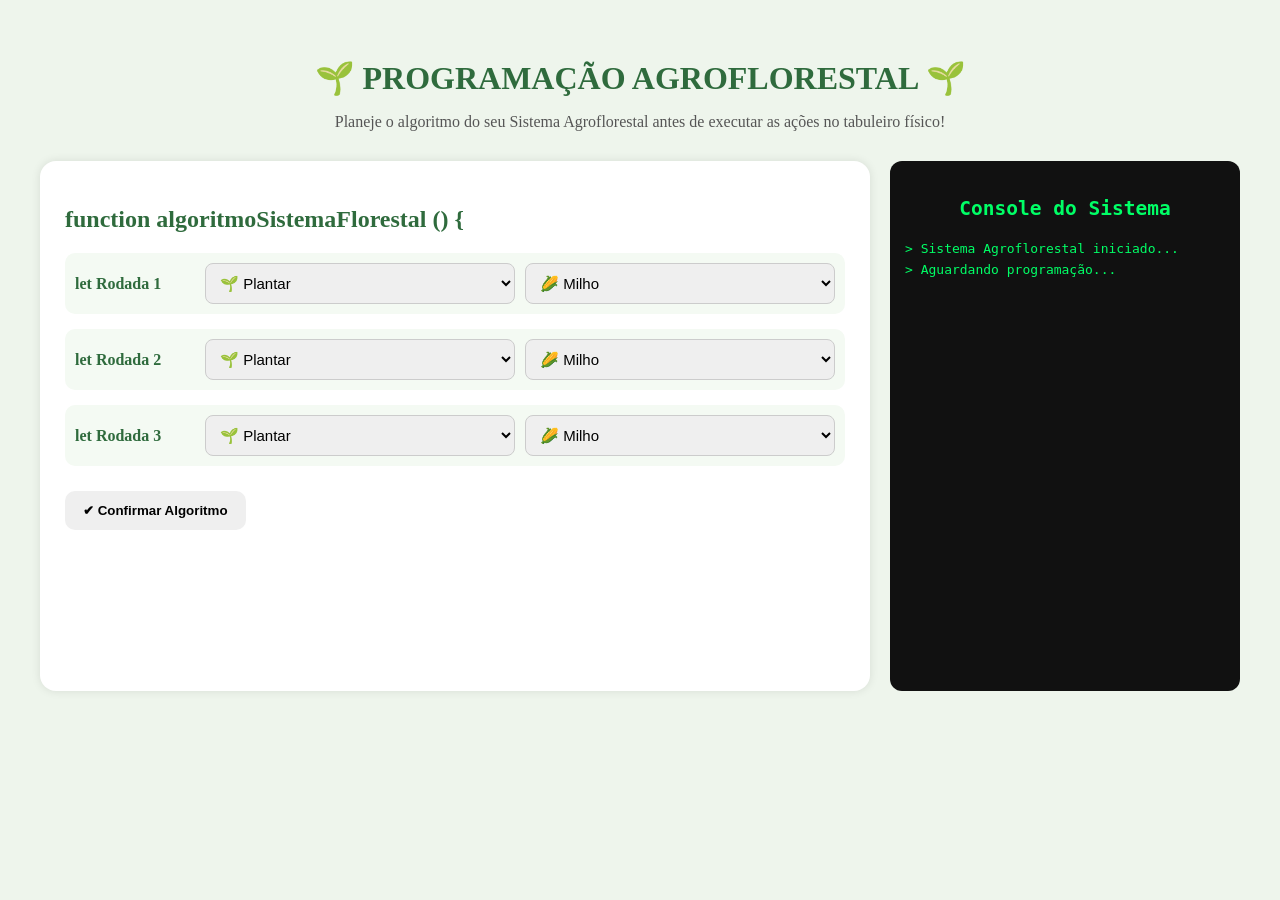
==== jogo.html @ f7e39d32 "primeira-versao" ====
<!DOCTYPE html>
<html lang="en">

<head>
    <meta charset="UTF-8">
    <meta name="viewport" content="width=, initial-scale=1.0">
    <title>Document</title>
    <link rel="stylesheet" href="jogo.css">
</head>

<body>
    <h1>🌱 PROGRAMAÇÃO AGROFLORESTAL 🌱</h1>

    <p class="subtitulo">
        Planeje o algoritmo do seu Sistema Agroflorestal antes de executar as ações no tabuleiro físico!
    </p>

    <div class="container">


        <div class="painel">

            <h2>function algoritmoSistemaFlorestal () {</h2>

            <div class="algoritmo">


                <div class="linha" id="linha0">

                    <div class="rodada">
                        let Rodada 1
                    </div>

                    <select id="acao0">
                        <option value="Plantar">🌱 Plantar</option>
                        <option value="Integrar">👩‍🌾 Integrar</option>
                    </select>

                    <select id="carta0">
                        <option value="Milho">🌽 Milho</option>
                        <option value="Soja">🫘 Soja</option>
                        <option value="Árvore">🌳 Árvore</option>
                        <option value="Vaca">🐄 Vaca</option>
                        <option value="Galinha">🐔 Galinha</option>
                    </select>

                </div>


                <div class="linha" id="linha1">

                    <div class="rodada">
                        let Rodada 2
                    </div>

                    <select id="acao1">
                        <option value="Plantar">🌱 Plantar</option>
                        <option value="Integrar">👩‍🌾 Integrar</option>
                    </select>

                    <select id="carta1">
                        <option value="Milho">🌽 Milho</option>
                        <option value="Soja">🫘 Soja</option>
                        <option value="Árvore">🌳 Árvore</option>
                        <option value="Vaca">🐄 Vaca</option>
                        <option value="Galinha">🐔 Galinha</option>
                    </select>

                </div>


                <div class="linha" id="linha2">

                    <div class="rodada">
                        let Rodada 3
                    </div>

                    <select id="acao2">
                        <option value="Plantar">🌱 Plantar</option>
                        <option value="Integrar">👩‍🌾 Integrar</option>
                    </select>

                    <select id="carta2">
                    </select>

                </div>

            </div>


            <div class="botoes-geral">
                <div class="botao-confirmar" id="botao-confirmar">
                    <button class="confirmar" id="confirmar">
                        ✔ Confirmar Algoritmo
                    </button>
                </div>

                <div class="botoes-jogo" id="botoes-jogo">
                    <button id="executar" class="executar invisivel">
                        ▶ Executar Próxima Linha
                    </button>

                    <button id="debug" class="debug invisivel">
                        🛠 Debug
                    </button>

                    <button id="reiniciar" class="reset invisivel">
                        🔄 Reiniciar
                    </button>

                </div>


            </div>

        </div>

        
        <div class="console" id="console">

            <h2 class="console-sub">Console do Sistema</h2>

            <div class="console-saida piscando" id="saida">

                > Sistema Agroflorestal iniciado...<br>
                > Aguardando programação...<br><br>

            </div>
            
        </div>
    
    </div>


    <script src="jogo.js"></script>
</body>

</html>
---- jogo.css ----
html{
      margin:0;
      padding:0;
      box-sizing:border-box;
      font-family: Tahoma;
    }

    body{
      background:#eef5ec;
      padding:30px;
      color:#222;
    }

    h1{
      text-align:center;
      color:#2f6b3d;
      margin-bottom:10px;
    }

    .subtitulo{
      text-align:center;
      margin-bottom:30px;
      color:#555;
    }

    .container{
      max-width:1200px;
      margin:auto;
      display:grid;
      grid-template-columns: 1fr 350px;
      gap:20px;
    }

    .painel{
      background:white;
      border-radius:16px;
      padding:25px;
      box-shadow:0 0 10px rgba(0,0,0,0.1);
    }

    .painel h2{
      margin-bottom:20px;
      color:#2f6b3d;
    }

    .algoritmo{
      display:flex;
      flex-direction:column;
      gap:15px;
    }

    .linha{
      display:grid;
      grid-template-columns: 120px 1fr 1fr;
      gap:10px;
      align-items:center;
      padding:10px;
      border-radius:10px;
      background:#f4faf3;
    }

    .linha.executando{
      border:2px solid #2f8f46;
      background:#dff3df;
    }

    .rodada{
      font-weight:bold;
      color:#2f6b3d;
    }

    select{
      padding:10px;
      border-radius:8px;
      border:1px solid #ccc;
      font-size:15px;
    }

    .botoes-geral{
      display:flex;
      gap:10px;
      margin-top:25px;
      flex-wrap:wrap;
    }

    button{
      border:none;
      padding:12px 18px;
      border-radius:10px;
      cursor:pointer;
      font-weight:bold;
      transition:0.2s;
    }

    .invisivel{
      content: none;
    }

    .executar{
      background:#2f8f46;
      color:white;
    }

    .executar:hover{
      background:#236735;
    }

    .debug{
      background:#f0ad4e;
      color:white;
    }

    .debug:hover{
      background:#d99638;
    }

    .reset{
      background:#d9534f;
      color:white;
    }

    .reset:hover{
      background:#b93e3a;
    }

    .console{
      background:#111;
      color: #00ff66;
      border-radius:12px;
      padding:15px;
      height:500px;
      overflow-y:auto;
      font-family:monospace;
      line-height:1.6;
    }

    .saida{
      overflow-y: auto;
    }

    .console-saida > h2 {
      margin: 0;
      padding: 0;
    }

    .console-sub{
      margin-bottom:15px;
      text-align: center;
    }

    .evento{
      color:#ff6b6b;
      font-weight:bold;
    }

    .sucesso{
      color:#8aff8a;
    }

    .alerta{
      color:#ffe66d;
    }

    .piscando{

    animation: piscar 1s infinite;

}

@keyframes piscar{

    0%{
        opacity: 1;
    }

    50%{
        opacity: 0.2;
    }

    100%{
        opacity: 1;
    }

}
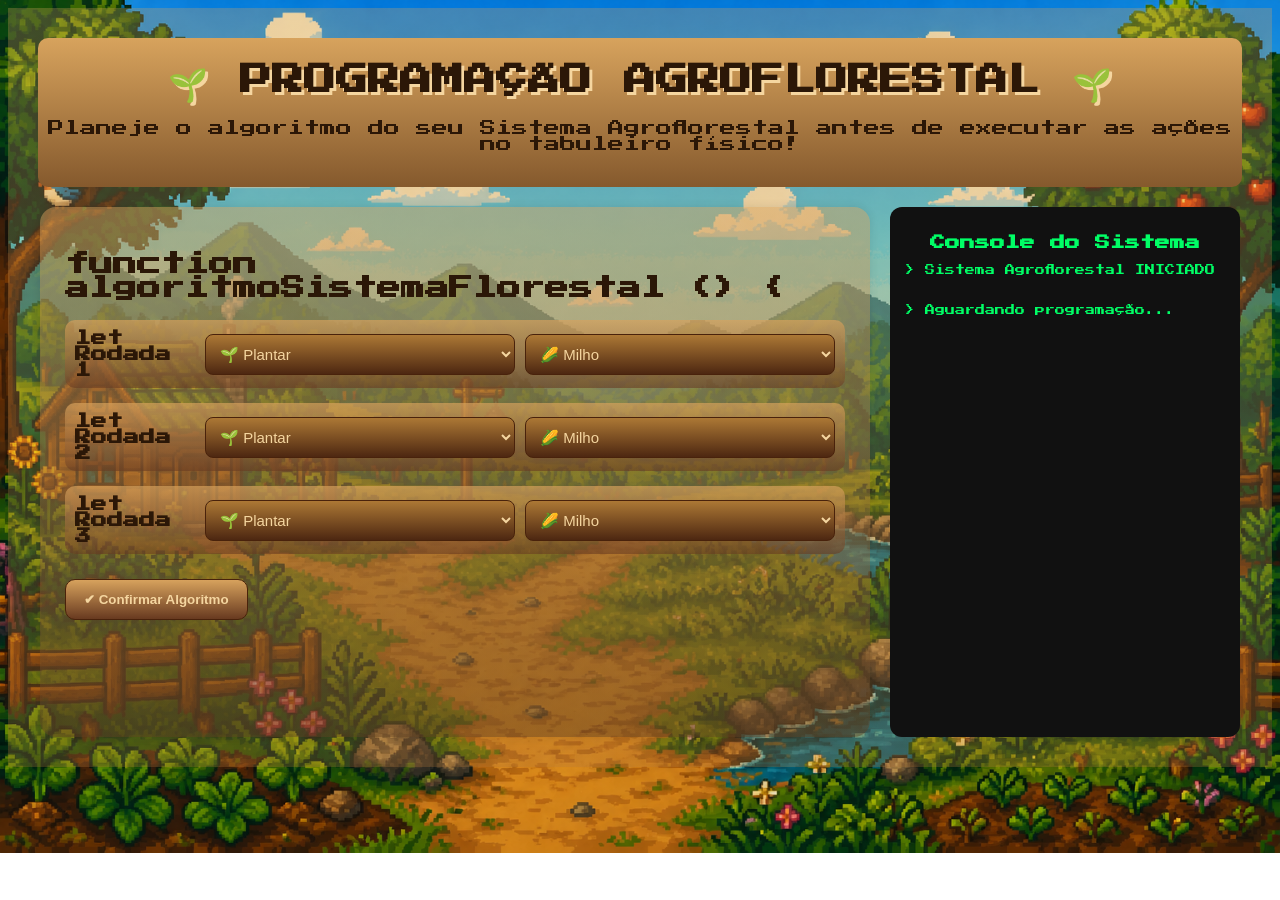
==== commit 039c07a4: "v.2" ====
--- a/jogo.html
+++ b/jogo.html
@@ -4,16 +4,21 @@
 <head>
     <meta charset="UTF-8">
     <meta name="viewport" content="width=, initial-scale=1.0">
-    <title>Document</title>
+    <title> Programação Agroflorestal</title>
     <link rel="stylesheet" href="jogo.css">
+    <link class="favicon" rel="icon" href="img/favicon.png" type="image/png">
+    <link rel="stylesheet" href="https://fonts.googleapis.com/css2?family=Press+Start+2P&display=swap">
 </head>
 
 <body>
-    <h1>🌱 PROGRAMAÇÃO AGROFLORESTAL 🌱</h1>
 
-    <p class="subtitulo">
-        Planeje o algoritmo do seu Sistema Agroflorestal antes de executar as ações no tabuleiro físico!
-    </p>
+    <div class="titulo">
+        <h1>🌱 PROGRAMAÇÃO AGROFLORESTAL 🌱</h1>
+        <p class="subtitulo">
+            Planeje o algoritmo do seu Sistema Agroflorestal antes de executar as ações no tabuleiro físico!
+        </p>
+    </div>
+
 
     <div class="container">
 
@@ -122,8 +127,8 @@
 
             <div class="console-saida piscando" id="saida">
 
-                > Sistema Agroflorestal iniciado...<br>
-                > Aguardando programação...<br><br>
+                <p> > Sistema Agroflorestal INICIADO</p><br>
+                <p> > Aguardando programação... </p><br><br>
 
             </div>
             
--- a/jogo.css
+++ b/jogo.css
@@ -1,184 +1,229 @@
-   html{
-      margin:0;
-      padding:0;
-      box-sizing:border-box;
-      font-family: Tahoma;
-    }
-
-    body{
-      background:#eef5ec;
-      padding:30px;
-      color:#222;
-    }
-
-    h1{
-      text-align:center;
-      color:#2f6b3d;
-      margin-bottom:10px;
-    }
-
-    .subtitulo{
-      text-align:center;
-      margin-bottom:30px;
-      color:#555;
-    }
-
-    .container{
-      max-width:1200px;
-      margin:auto;
-      display:grid;
-      grid-template-columns: 1fr 350px;
-      gap:20px;
-    }
-
-    .painel{
-      background:white;
-      border-radius:16px;
-      padding:25px;
-      box-shadow:0 0 10px rgba(0,0,0,0.1);
-    }
-
-    .painel h2{
-      margin-bottom:20px;
-      color:#2f6b3d;
-    }
-
-    .algoritmo{
-      display:flex;
-      flex-direction:column;
-      gap:15px;
-    }
-
-    .linha{
-      display:grid;
-      grid-template-columns: 120px 1fr 1fr;
-      gap:10px;
-      align-items:center;
-      padding:10px;
-      border-radius:10px;
-      background:#f4faf3;
-    }
-
-    .linha.executando{
-      border:2px solid #2f8f46;
-      background:#dff3df;
-    }
-
-    .rodada{
-      font-weight:bold;
-      color:#2f6b3d;
-    }
-
-    select{
-      padding:10px;
-      border-radius:8px;
-      border:1px solid #ccc;
-      font-size:15px;
-    }
-
-    .botoes-geral{
-      display:flex;
-      gap:10px;
-      margin-top:25px;
-      flex-wrap:wrap;
-    }
-
-    button{
-      border:none;
-      padding:12px 18px;
-      border-radius:10px;
-      cursor:pointer;
-      font-weight:bold;
-      transition:0.2s;
-    }
-
-    .invisivel{
-      content: none;
-    }
-
-    .executar{
-      background:#2f8f46;
-      color:white;
-    }
-
-    .executar:hover{
-      background:#236735;
-    }
-
-    .debug{
-      background:#f0ad4e;
-      color:white;
-    }
-
-    .debug:hover{
-      background:#d99638;
-    }
-
-    .reset{
-      background:#d9534f;
-      color:white;
-    }
-
-    .reset:hover{
-      background:#b93e3a;
-    }
-
-    .console{
-      background:#111;
-      color: #00ff66;
-      border-radius:12px;
-      padding:15px;
-      height:500px;
-      overflow-y:auto;
-      font-family:monospace;
-      line-height:1.6;
-    }
-
-    .saida{
-      overflow-y: auto;
-    }
-
-    .console-saida > h2 {
-      margin: 0;
-      padding: 0;
-    }
-
-    .console-sub{
-      margin-bottom:15px;
-      text-align: center;
-    }
-
-    .evento{
-      color:#ff6b6b;
-      font-weight:bold;
-    }
-
-    .sucesso{
-      color:#8aff8a;
-    }
-
-    .alerta{
-      color:#ffe66d;
-    }
-
-    .piscando{
-
-    animation: piscar 1s infinite;
-
-}
-
-@keyframes piscar{
-
-    0%{
-        opacity: 1;
-    }
-
-    50%{
-        opacity: 0.2;
-    }
-
-    100%{
-        opacity: 1;
-    }
-
-}+   html {
+     margin: 0;
+     padding: 0;
+     box-sizing: border-box;
+     font-family: 'Press Start 2P', monospace;
+     background-image: url('img/background-index.png');
+     background-size: cover;
+     background-repeat: no-repeat;
+   }
+
+   .favicon {
+     border-radius: 50%;
+   }
+
+   body {
+     background: linear-gradient(180deg, #d7a25d4b, #b6793b48);
+     padding: 30px;
+     color: #2b1707;
+   }
+
+
+   .titulo {
+     background: linear-gradient(180deg, #d7a35d, #85592d);
+     padding: 5px;
+     gap: 10px;
+     margin-bottom: 20px;
+     border-radius: 10px;
+   }
+
+   h1 {
+     text-align: center;
+     color: #2b1707;
+     margin-bottom: 10px;
+     text-shadow: 3px 3px #f5d6a0;
+   }
+
+   .subtitulo {
+     text-align: center;
+     margin-bottom: 30px;
+   }
+
+   .container {
+     max-width: 1200px;
+     margin: auto;
+     display: grid;
+     grid-template-columns: 1fr 350px;
+     gap: 20px;
+   }
+
+   .painel {
+     background: linear-gradient(180deg, #d7a25d77, #5c3d1f73);
+     border-radius: 16px;
+     padding: 25px;
+     box-shadow: 0 0 10px rgba(0, 0, 0, 0.1);
+   }
+
+   .painel h2 {
+     margin-bottom: 20px;
+     color: #2b1707;
+   }
+
+   .algoritmo {
+     display: flex;
+     flex-direction: column;
+     gap: 15px;
+   }
+
+   .linha {
+     display: grid;
+     grid-template-columns: 120px 1fr 1fr;
+     gap: 10px;
+     align-items: center;
+     padding: 10px;
+     border-radius: 10px;
+     background: linear-gradient(180deg, #d7a25daf, #683a2096);
+   }
+
+   .linha.executando {
+     border: 2px solid #1c6615;
+     background: linear-gradient(180deg, #5cb618af, #094b0e96);
+   }
+
+   .rodada {
+     font-weight: bold;
+     color: #2b1707;
+   }
+
+   select {
+     padding: 10px;
+     border-radius: 8px;
+     border: 1px solid #49220b;
+     font-size: 15px;
+     cursor: pointer;
+   }
+
+   .botoes-geral {
+     display: flex;
+     gap: 10px;
+     margin-top: 25px;
+     flex-wrap: wrap;
+   }
+
+   button {
+     border: 1.5px solid #49220b;
+     padding: 12px 18px;
+     border-radius: 10px;
+     cursor: pointer;
+     font-weight: bold;
+     transition: 0.2s;
+     margin-right: 40px;
+   }
+
+   .confirmar {
+    background: linear-gradient(180deg, #d7a25d, #683a20);
+    color: #f5d6a0;
+   }
+
+  .confirmar:hover {
+     background: linear-gradient(180deg, #ac7835, #4d2711);
+     transform: scale(1.1);
+   }
+
+   .invisivel {
+     content: none;
+   }
+
+   .executar {
+     background: linear-gradient(180deg, #5db618e5, #094b0edc);
+     color: #f5d6a0;
+   }
+
+   .executar:hover {
+     background: linear-gradient(180deg, #3b740fe5, #052c08dc);
+     transform: scale(1.1);
+   }
+
+   .debug {
+     background: linear-gradient(180deg, #f0ac4ee3, #7c5011);
+     color: #f5d6a0;
+   }
+
+   .debug:hover {
+     background: linear-gradient(180deg, #d18923, #553305);
+     transform: scale(1.1);
+   }
+
+   .reset {
+     background: linear-gradient(180deg, #d9534f, #77211e);
+     color: #f5d6a0;
+   }
+
+   .reset:hover {
+     background: linear-gradient(180deg, #ac312c, #58110f);
+     transform: scale(1.1);
+   }
+
+   .console {
+     background: #111;
+     color: #00ff66;
+     border-radius: 12px;
+     padding: 15px;
+     height: 500px;
+     overflow-y: auto;
+     font-family: 'Press Start 2P', monospace;
+     font-size: 10px;
+   }
+
+   select{
+    background: linear-gradient(180deg, #ac7835, #4d2711);
+    border: 1.5px solid #49220b;
+    color: #f5d6a0;;
+   }
+
+   .saida {
+     overflow-y: auto;
+   }
+
+   .console-saida > h2 {
+     margin: 0px;
+     padding: 0;
+   }
+
+   .console-saida > h3 {
+     align-self: center;
+   }
+
+   .console-sub {
+     margin-bottom: 15px;
+     text-align: center;
+   }
+
+   .evento {
+     color: #ff6b6b;
+     font-weight: bold;
+   }
+
+   .sucesso {
+     color: #8aff8a;
+   }
+
+   .alerta {
+     color: #ffe66d;
+   }
+
+   .cursor-proibido{
+    cursor: not-allowed;
+   }
+
+   .piscando {
+
+     animation: piscar 1s infinite;
+
+   }
+
+   @keyframes piscar {
+
+     0% {
+       opacity: 1;
+     }
+
+     50% {
+       opacity: 0.2;
+     }
+
+     100% {
+       opacity: 1;
+     }
+
+   }
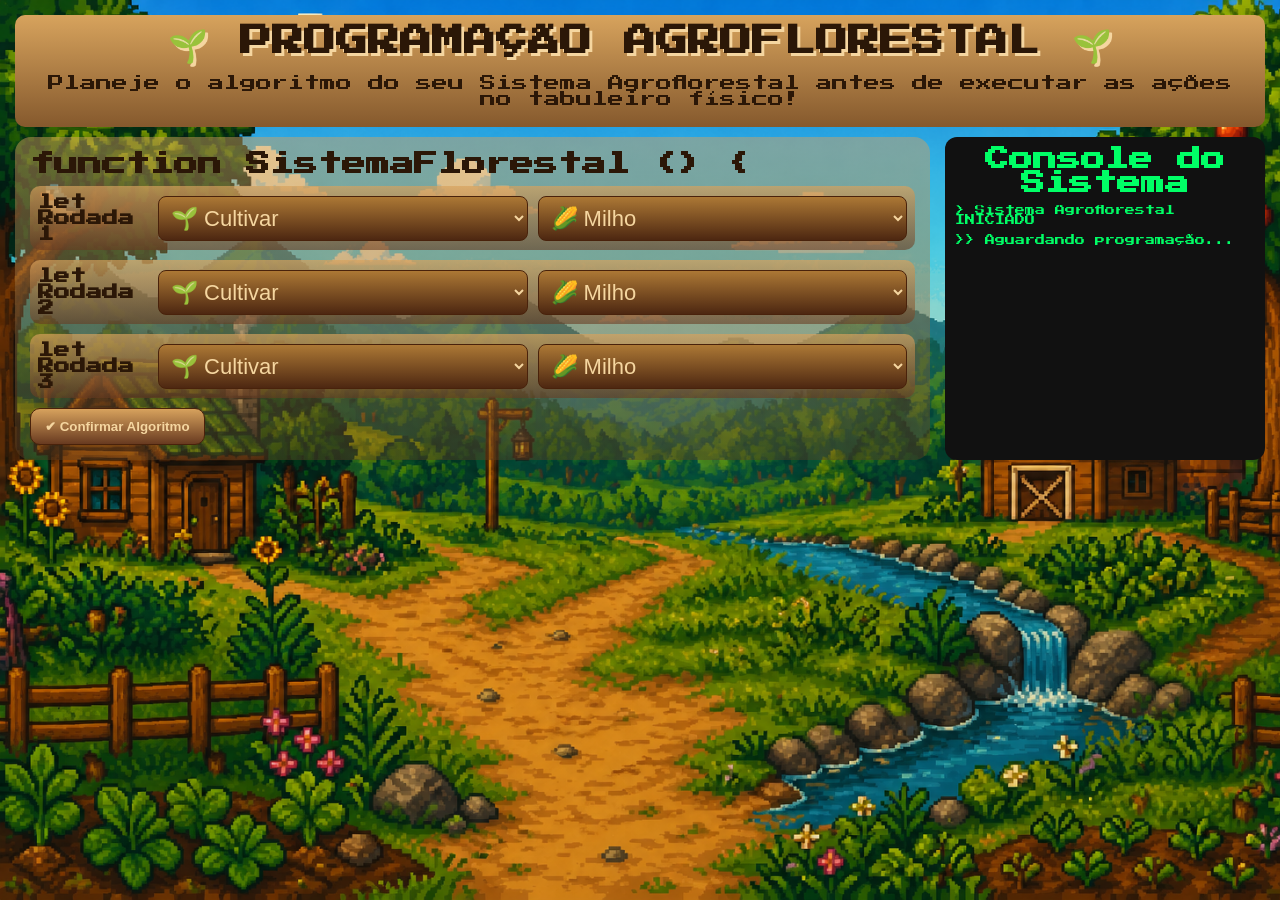
==== commit 4a8831a3: "newIndex" ====
--- a/jogo.html
+++ b/jogo.html
@@ -25,7 +25,7 @@
 
         <div class="painel">
 
-            <h2>function algoritmoSistemaFlorestal () {</h2>
+            <h2>function SistemaFlorestal () {</h2>
 
             <div class="algoritmo">
 
@@ -37,8 +37,9 @@
                     </div>
 
                     <select id="acao0">
-                        <option value="Plantar">🌱 Plantar</option>
+                        <option value="Cultivar">🌱 Cultivar</option>
                         <option value="Integrar">👩‍🌾 Integrar</option>
+                        <option value="Semear">🌴 Semear</option>
                     </select>
 
                     <select id="carta0">
@@ -59,8 +60,9 @@
                     </div>
 
                     <select id="acao1">
-                        <option value="Plantar">🌱 Plantar</option>
+                        <option value="Cultivar">🌱 Cultivar</option>
                         <option value="Integrar">👩‍🌾 Integrar</option>
+                        <option value="Semear">🌴 Semear</option>
                     </select>
 
                     <select id="carta1">
@@ -81,8 +83,9 @@
                     </div>
 
                     <select id="acao2">
-                        <option value="Plantar">🌱 Plantar</option>
+                        <option value="Cultivar">🌱 Cultivar</option>
                         <option value="Integrar">👩‍🌾 Integrar</option>
+                        <option value="Semear">🌴 Semear</option>
                     </select>
 
                     <select id="carta2">
@@ -101,15 +104,15 @@
                 </div>
 
                 <div class="botoes-jogo" id="botoes-jogo">
-                    <button id="executar" class="executar invisivel">
+                    <button id="executar" class="executar">
                         ▶ Executar Próxima Linha
                     </button>
 
-                    <button id="debug" class="debug invisivel">
+                    <button id="debug" class="debug">
                         🛠 Debug
                     </button>
 
-                    <button id="reiniciar" class="reset invisivel">
+                    <button id="reiniciar" class="reset">
                         🔄 Reiniciar
                     </button>
 
@@ -128,7 +131,7 @@
             <div class="console-saida piscando" id="saida">
 
                 <p> > Sistema Agroflorestal INICIADO</p><br>
-                <p> > Aguardando programação... </p><br><br>
+                <p> >> Aguardando programação... </p><br><br>
 
             </div>
             
--- a/jogo.css
+++ b/jogo.css
@@ -1,229 +1,221 @@
-   html {
-     margin: 0;
-     padding: 0;
-     box-sizing: border-box;
-     font-family: 'Press Start 2P', monospace;
-     background-image: url('img/background-index.png');
-     background-size: cover;
-     background-repeat: no-repeat;
-   }
-
-   .favicon {
-     border-radius: 50%;
-   }
-
-   body {
-     background: linear-gradient(180deg, #d7a25d4b, #b6793b48);
-     padding: 30px;
-     color: #2b1707;
-   }
-
-
-   .titulo {
-     background: linear-gradient(180deg, #d7a35d, #85592d);
-     padding: 5px;
-     gap: 10px;
-     margin-bottom: 20px;
-     border-radius: 10px;
-   }
-
-   h1 {
-     text-align: center;
-     color: #2b1707;
-     margin-bottom: 10px;
-     text-shadow: 3px 3px #f5d6a0;
-   }
-
-   .subtitulo {
-     text-align: center;
-     margin-bottom: 30px;
-   }
-
-   .container {
-     max-width: 1200px;
-     margin: auto;
-     display: grid;
-     grid-template-columns: 1fr 350px;
-     gap: 20px;
-   }
-
-   .painel {
-     background: linear-gradient(180deg, #d7a25d77, #5c3d1f73);
-     border-radius: 16px;
-     padding: 25px;
-     box-shadow: 0 0 10px rgba(0, 0, 0, 0.1);
-   }
-
-   .painel h2 {
-     margin-bottom: 20px;
-     color: #2b1707;
-   }
-
-   .algoritmo {
-     display: flex;
-     flex-direction: column;
-     gap: 15px;
-   }
-
-   .linha {
-     display: grid;
-     grid-template-columns: 120px 1fr 1fr;
-     gap: 10px;
-     align-items: center;
-     padding: 10px;
-     border-radius: 10px;
-     background: linear-gradient(180deg, #d7a25daf, #683a2096);
-   }
-
-   .linha.executando {
-     border: 2px solid #1c6615;
-     background: linear-gradient(180deg, #5cb618af, #094b0e96);
-   }
-
-   .rodada {
-     font-weight: bold;
-     color: #2b1707;
-   }
-
-   select {
-     padding: 10px;
-     border-radius: 8px;
-     border: 1px solid #49220b;
-     font-size: 15px;
-     cursor: pointer;
-   }
-
-   .botoes-geral {
-     display: flex;
-     gap: 10px;
-     margin-top: 25px;
-     flex-wrap: wrap;
-   }
-
-   button {
-     border: 1.5px solid #49220b;
-     padding: 12px 18px;
-     border-radius: 10px;
-     cursor: pointer;
-     font-weight: bold;
-     transition: 0.2s;
-     margin-right: 40px;
-   }
-
-   .confirmar {
-    background: linear-gradient(180deg, #d7a25d, #683a20);
-    color: #f5d6a0;
-   }
-
-  .confirmar:hover {
-     background: linear-gradient(180deg, #ac7835, #4d2711);
-     transform: scale(1.1);
-   }
-
-   .invisivel {
-     content: none;
-   }
-
-   .executar {
-     background: linear-gradient(180deg, #5db618e5, #094b0edc);
-     color: #f5d6a0;
-   }
-
-   .executar:hover {
-     background: linear-gradient(180deg, #3b740fe5, #052c08dc);
-     transform: scale(1.1);
-   }
-
-   .debug {
-     background: linear-gradient(180deg, #f0ac4ee3, #7c5011);
-     color: #f5d6a0;
-   }
-
-   .debug:hover {
-     background: linear-gradient(180deg, #d18923, #553305);
-     transform: scale(1.1);
-   }
-
-   .reset {
-     background: linear-gradient(180deg, #d9534f, #77211e);
-     color: #f5d6a0;
-   }
-
-   .reset:hover {
-     background: linear-gradient(180deg, #ac312c, #58110f);
-     transform: scale(1.1);
-   }
-
-   .console {
-     background: #111;
-     color: #00ff66;
-     border-radius: 12px;
-     padding: 15px;
-     height: 500px;
-     overflow-y: auto;
-     font-family: 'Press Start 2P', monospace;
-     font-size: 10px;
-   }
-
-   select{
-    background: linear-gradient(180deg, #ac7835, #4d2711);
-    border: 1.5px solid #49220b;
-    color: #f5d6a0;;
-   }
-
-   .saida {
-     overflow-y: auto;
-   }
-
-   .console-saida > h2 {
-     margin: 0px;
-     padding: 0;
-   }
-
-   .console-saida > h3 {
-     align-self: center;
-   }
-
-   .console-sub {
-     margin-bottom: 15px;
-     text-align: center;
-   }
-
-   .evento {
-     color: #ff6b6b;
-     font-weight: bold;
-   }
-
-   .sucesso {
-     color: #8aff8a;
-   }
-
-   .alerta {
-     color: #ffe66d;
-   }
-
-   .cursor-proibido{
-    cursor: not-allowed;
-   }
-
-   .piscando {
-
-     animation: piscar 1s infinite;
-
-   }
-
-   @keyframes piscar {
-
-     0% {
-       opacity: 1;
-     }
-
-     50% {
-       opacity: 0.2;
-     }
-
-     100% {
-       opacity: 1;
-     }
-
-   }+*{
+  margin:0;
+  padding:0;
+  box-sizing:border-box;
+}
+
+
+
+html, body{
+  height:100vh;
+}
+
+body{
+  display:flex;
+  flex-direction:column;
+  font-family:'Press Start 2P', monospace;
+  background-image:url('img/background-index.png');
+  background-size:cover;
+  background-repeat:no-repeat;
+  padding:15px;
+  color:#2b1707;
+}
+
+
+h1{
+  text-align:center;
+  margin-bottom:10px;
+  text-shadow:3px 3px #f5d6a0;
+}
+
+.subtitulo{
+  text-align:center;
+  margin-bottom:10px;
+}
+
+
+
+.titulo{
+  background:linear-gradient(180deg, #d7a35d, #85592d);
+  padding:10px;
+  border-radius:10px;
+  margin-bottom:10px;
+}
+
+
+
+.container{
+  display:grid;
+  grid-template-columns:1fr 320px;
+  gap:15px;
+  overflow:hidden;
+}
+
+
+
+.painel{
+  background:linear-gradient(180deg, #d7a25d77, #5c3d1f73);
+  border-radius:16px;
+  padding:15px;
+  display:flex;
+  flex-direction:column;
+  overflow:hidden;
+
+}
+
+.painel h2{
+  margin-bottom:10px;
+}
+
+
+
+
+.algoritmo{
+  display:flex;
+  flex-direction:column;
+  gap:10px;
+  overflow-y:auto;
+}
+
+
+
+.linha{
+  display:grid;
+  grid-template-columns:110px 1fr 1fr;
+  gap:10px;
+  align-items:center;
+  padding:8px;
+  border-radius:10px;
+  background:linear-gradient(180deg, #d7a25daf, #683a2096);
+}
+
+
+
+.linha.executando{
+  border:2px solid #1c6615;
+  background:linear-gradient(180deg, #5cb618af, #094b0e96);
+}
+
+
+
+.rodada{
+  font-weight:bold;
+}
+
+
+
+select{
+  padding:8px;
+  border-radius:8px;
+  border:1.5px solid #49220b;
+  font-size:22px;
+  cursor:pointer;
+  background:linear-gradient(180deg, #ac7835, #4d2711);
+  color:#f5d6a0;
+}
+
+
+.botoes-geral{
+  display:flex;
+  gap:10px;
+  margin-top:10px;
+}
+
+button{
+  border:1.5px solid #49220b;
+  padding:10px 14px;
+  border-radius:10px;
+  cursor:pointer;
+  font-weight:bold;
+  transition:0.2s;
+
+}
+
+
+.botoes-jogo {
+  display: flex;
+  gap:30px;
+}
+.confirmar{
+  background:linear-gradient(180deg, #d7a25d, #683a20);
+  color:#f5d6a0;
+}
+
+.executar{
+  background:linear-gradient(180deg, #5db618e5, #094b0edc);
+  color:#f5d6a0;
+}
+
+.debug{
+  background:linear-gradient(180deg, #f0ac4ee3, #7c5011);
+  color:#f5d6a0;
+}
+
+.reset{
+  background:linear-gradient(180deg, #d9534f, #77211e);
+  color:#f5d6a0;
+}
+
+button:hover{
+  transform:scale(1.05);
+}
+
+
+.console{
+  background:#111;
+  color:#00ff66;
+  border-radius:12px;
+  padding:10px;
+  display:flex;
+  flex-direction:column;
+  height:100%;
+  overflow-y: auto;
+
+}
+
+.console-sub{
+  text-align:center;
+  margin-bottom:10px;
+}
+
+.console-saida{
+  overflow-y:auto;
+  font-size:10px;
+}
+
+.evento{
+  color:#ff6b6b;
+  font-weight:bold;
+}
+
+.sucesso{
+  color:#8aff8a;
+}
+
+.alerta{
+  color:#ffe66d;
+}
+
+.aviso{
+  color: #ff7c17;
+}
+
+.cursor-proibido{
+  cursor:not-allowed;
+}
+
+.invisivel{
+  display:none;
+}
+
+.piscando{
+  animation:piscar 1s infinite;
+}
+
+@keyframes piscar{
+
+  0%{opacity:1;}
+  50%{opacity:0.2;}
+  100%{opacity:1;}
+
+}
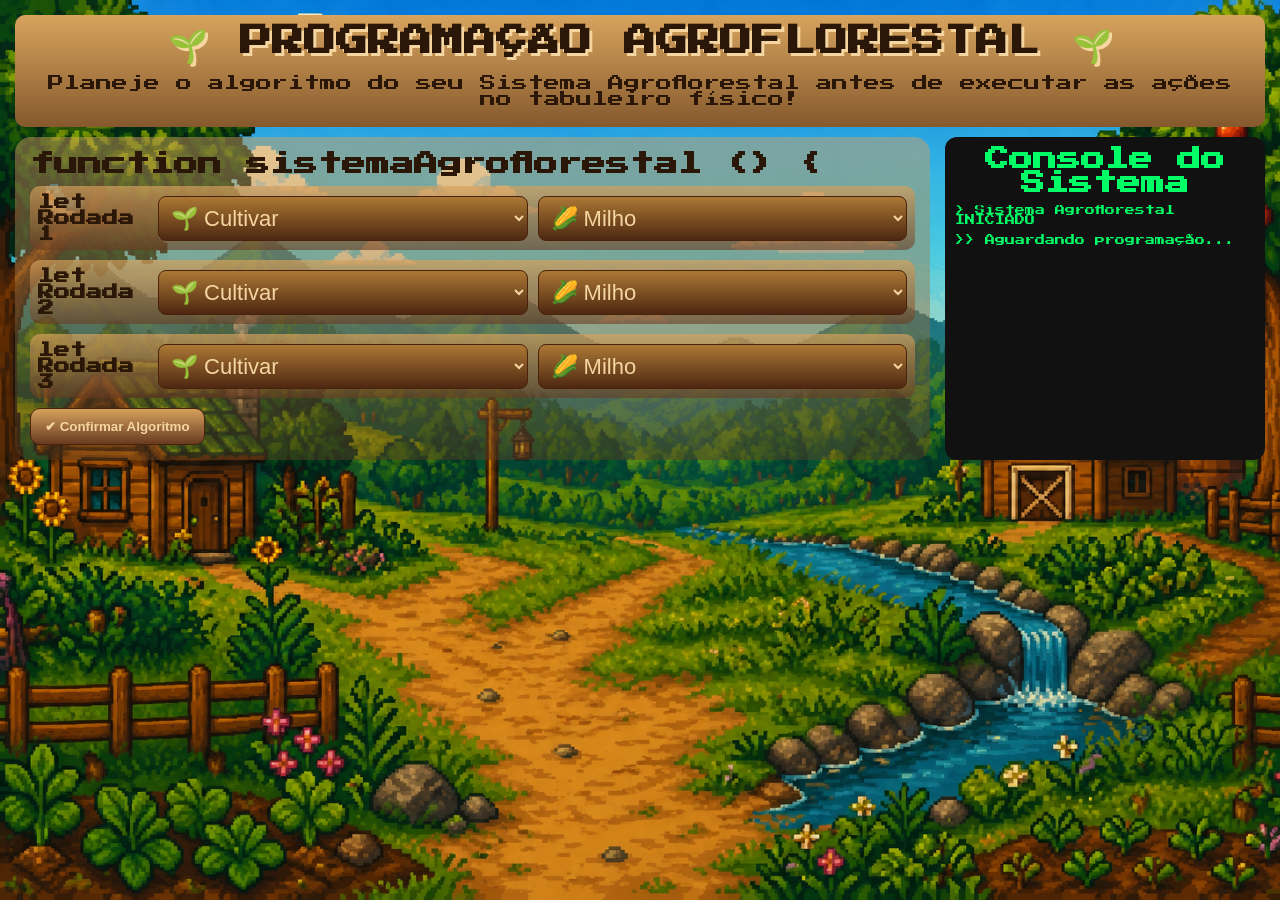
==== commit f82f9a90: "endAtt" ====
--- a/jogo.html
+++ b/jogo.html
@@ -25,14 +25,14 @@
 
         <div class="painel">
 
-            <h2>function SistemaFlorestal () {</h2>
+            <h2>function sistemaAgroflorestal () {</h2>
 
             <div class="algoritmo">
 
 
                 <div class="linha" id="linha0">
 
-                    <div class="rodada">
+                    <div class="rodada" id="rodada0">
                         let Rodada 1
                     </div>
 
@@ -55,7 +55,7 @@
 
                 <div class="linha" id="linha1">
 
-                    <div class="rodada">
+                    <div class="rodada" id="rodada1">
                         let Rodada 2
                     </div>
 
@@ -78,7 +78,7 @@
 
                 <div class="linha" id="linha2">
 
-                    <div class="rodada">
+                    <div class="rodada" id="rodada2">
                         let Rodada 3
                     </div>
 
--- a/jogo.css
+++ b/jogo.css
@@ -63,7 +63,7 @@
 
 }
 
-.painel h2{
+.painel > h2{
   margin-bottom:10px;
 }
 
@@ -114,6 +114,10 @@
   color:#f5d6a0;
 }
 
+select > option {
+  background:linear-gradient(180deg, #ac7835, #4d2711);
+}
+
 
 .botoes-geral{
   display:flex;
